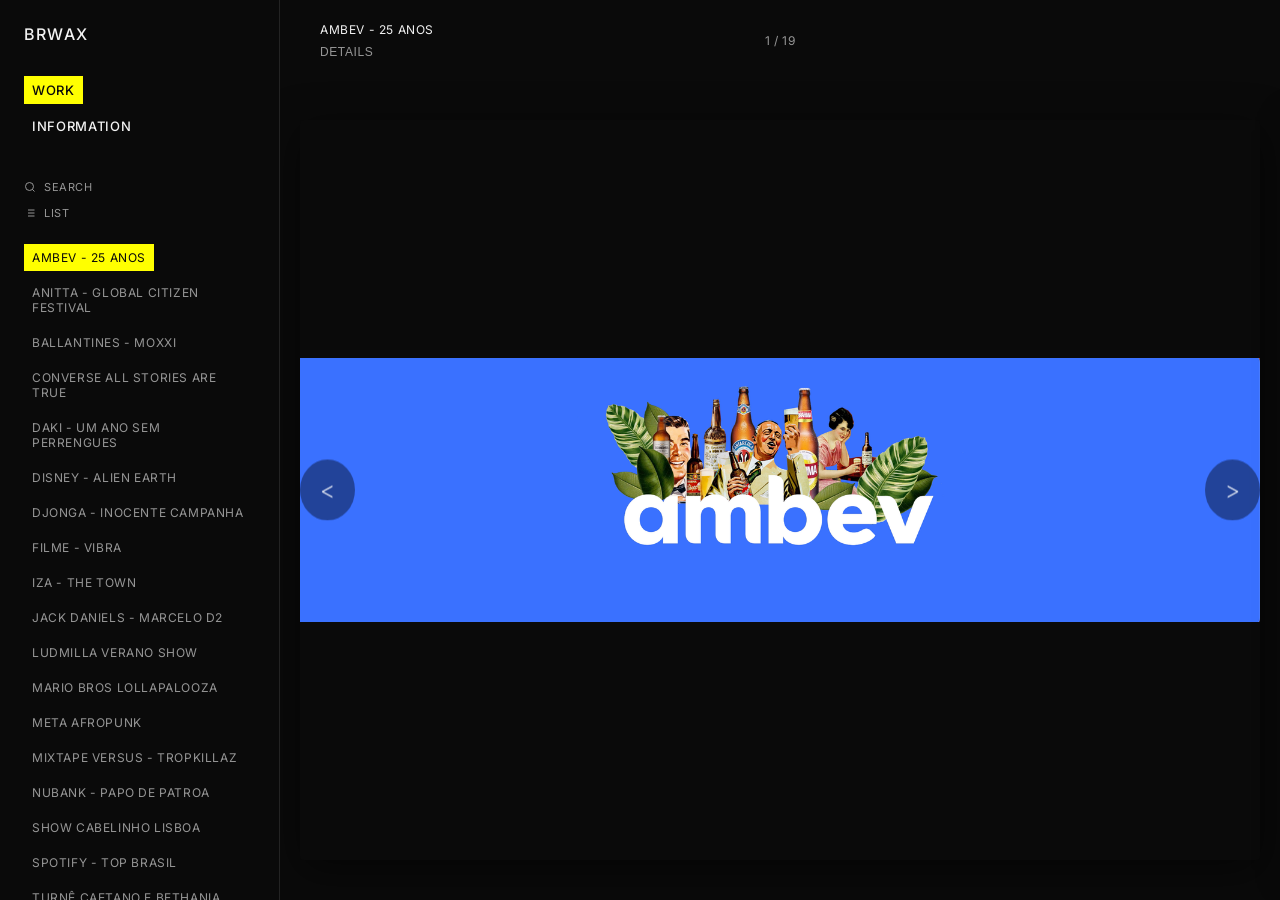
==== index.html @ b6d5f6b3 "Initial commit - Gallery Site" ====
﻿<!DOCTYPE html>
<html lang="en">

<head>
    <meta charset="UTF-8">
    <meta name="viewport" content="width=device-width, initial-scale=1.0">
    <title>BRWAX MIXED MEDIA</title>
    <link rel="preconnect" href="https://fonts.googleapis.com">
    <link rel="preconnect" href="https://fonts.gstatic.com" crossorigin>
    <link href="https://fonts.googleapis.com/css2?family=Inter:wght@300;400;500;600;700&display=swap" rel="stylesheet">
    <link rel="stylesheet" href="styles.css?v=9">
</head>

<body>
    <!-- INTRO OVERLAY -->
    <div id="intro-overlay">
        <img src="BRWAX MIXED MEDIA.png" alt="BRWAX" class="intro-logo">
    </div>

    <div id="app">
        <!-- SIDEBAR -->
        <aside class="sidebar">
            <div class="sidebar-header">
                <div class="logo">BRWAX</div>
                <nav class="main-nav">
                    <a href="#" class="nav-item active">WORK</a>
                    <a href="#" class="nav-item">INFORMATION</a>
                </nav>
                <div class="sub-nav">
                    <a href="#" class="sub-item">
                        <svg width="12" height="12" viewBox="0 0 24 24" fill="none" stroke="currentColor"
                            stroke-width="2">
                            <circle cx="11" cy="11" r="8"></circle>
                            <line x1="21" y1="21" x2="16.65" y2="16.65"></line>
                        </svg>
                        SEARCH
                    </a>
                    <a href="#" class="sub-item">
                        <svg width="12" height="12" viewBox="0 0 24 24" fill="none" stroke="currentColor"
                            stroke-width="2">
                            <line x1="8" y1="6" x2="21" y2="6"></line>
                            <line x1="8" y1="12" x2="21" y2="12"></line>
                            <line x1="8" y1="18" x2="21" y2="18"></line>
                            <line x1="3" y1="6" x2="3.01" y2="6"></line>
                            <line x1="3" y1="12" x2="3.01" y2="12"></line>
                            <line x1="3" y1="18" x2="3.01" y2="18"></line>
                        </svg>
                        LIST
                    </a>
                </div>
            </div>

            <div class="project-list-container" id="sidebar-projects">
                <!-- Dynamically populated thumbnails -->
            </div>
        </aside>

        <!-- MAIN CONTENT -->
        <main class="main-content">
            <header class="content-header">
                <div class="header-left">
                    <div class="project-title" id="current-project-title">LOADING...</div>
                    <button class="details-btn">DETAILS</button>
                </div>
                <div class="project-counter" id="project-counter">0 / 0</div>
                <div class="header-right"></div>
            </header>

            <div class="image-viewer-wrapper">
                <button class="nav-arrow left-arrow" id="nav-left">&lt;</button>
                <div class="image-viewer" id="image-scroll-container">
                    <!-- Images will be injected here dynamically -->
                </div>
                <button class="nav-arrow right-arrow" id="nav-right">&gt;</button>
            </div>

            <div class="details-panel" id="details-panel">
                <div class="details-inner">
                    <div class="details-meta">
                        <span id="detail-year">2024</span>
                        <span id="detail-services">SERVICES</span>
                    </div>
                    <p id="detail-description">Description goes here.</p>
                </div>
            </div>
        </main>
    </div>

    <script src="script.js?v=9"></script>
</body>

</html>
---- styles.css ----
* {
    margin: 0;
    padding: 0;
    box-sizing: border-box;
}

body {
    font-family: 'Inter', sans-serif;
    -webkit-font-smoothing: antialiased;
    color: #f2f2f2;
    background-color: #0a0a0a;
    overflow: hidden;
    height: 100vh;
}

/* ===== INTRO — SOFT FADE + GLIDE ===== */
#intro-overlay {
    position: fixed;
    inset: 0;
    z-index: 9999;
    display: flex;
    align-items: center;
    justify-content: center;
    background: #0a0a0a;
    pointer-events: none;
    opacity: 1;
    transition: opacity 0.6s cubic-bezier(0.4, 0, 0, 1);
}

#intro-overlay.exit {
    opacity: 0;
}

.intro-logo {
    width: 260px;
    height: auto;
    opacity: 0;
    filter: invert(0);
    transform: translateY(8px);
    animation: intro-glide-in 0.5s cubic-bezier(0.4, 0, 0, 1) 0.1s forwards;
}

@keyframes intro-glide-in {
    to {
        opacity: 1;
        transform: translateY(0);
    }
}

#intro-overlay.exit .intro-logo {
    opacity: 0;
    transform: translateY(-12px) scale(1.02);
    transition: opacity 0.5s cubic-bezier(0.4, 0, 0, 1),
        transform 0.5s cubic-bezier(0.4, 0, 0, 1);
}

#app {
    display: flex;
    width: 100vw;
    height: 100vh;
}

/* SIDEBAR */
.sidebar {
    width: 280px;
    height: 100vh;
    border-right: 1px solid rgba(255, 255, 255, 0.1);
    display: flex;
    flex-direction: column;
    background: #0a0a0a;
    z-index: 10;
}

.sidebar-header {
    padding: 24px;
}

.logo {
    font-size: 16px;
    font-weight: 500;
    letter-spacing: 0.1em;
    margin-bottom: 32px;
    color: #f2f2f2;
    text-transform: uppercase;
}

.main-nav {
    display: flex;
    flex-direction: column;
    gap: 8px;
    margin-bottom: 40px;
}

.nav-item {
    text-decoration: none;
    color: #f2f2f2;
    font-size: 13px;
    font-weight: 500;
    letter-spacing: 0.05em;
    padding: 6px 8px;
    display: inline-block;
    align-self: flex-start;
}

.nav-item.active {
    background-color: #FFFF00;
    color: #0a0a0a;
}

.sub-nav {
    display: flex;
    flex-direction: column;
    gap: 12px;
}

.sub-item {
    text-decoration: none;
    color: #f2f2f2;
    font-size: 11px;
    display: flex;
    align-items: center;
    gap: 8px;
    opacity: 0.6;
    letter-spacing: 0.05em;
}

.sub-item:hover {
    opacity: 1;
}

.project-list-container {
    flex: 1;
    overflow-y: auto;
    padding: 0 24px 24px;
    display: flex;
    flex-direction: column;
    gap: 8px;
}

.project-list-container::-webkit-scrollbar {
    width: 4px;
}

.project-list-container::-webkit-scrollbar-thumb {
    background: rgba(255, 255, 255, 0.2);
}

.sidebar-list-item {
    cursor: pointer;
    font-size: 12px;
    color: #f2f2f2;
    opacity: 0.6;
    transition: opacity 0.2s, background-color 0.2s;
    padding: 6px 8px;
    text-transform: uppercase;
    letter-spacing: 0.05em;
    align-self: flex-start;
}

.sidebar-list-item:hover {
    opacity: 1;
}

.sidebar-list-item.active {
    opacity: 1;
    background-color: #FFFF00;
    color: #0a0a0a;
}


/* MAIN CONTENT */
.main-content {
    flex: 1;
    display: flex;
    flex-direction: column;
    position: relative;
    height: 100vh;
}

.content-header {
    height: 80px;
    display: flex;
    align-items: center;
    justify-content: space-between;
    padding: 0 40px;
    font-size: 12px;
    letter-spacing: 0.05em;
    text-transform: uppercase;
    color: #f2f2f2;
}

.header-left {
    flex: 1;
    display: flex;
    flex-direction: column;
    align-items: flex-start;
    justify-content: center;
    gap: 8px;
}

.project-counter {
    width: 100px;
    text-align: center;
    opacity: 0.6;
}

.header-right {
    flex: 1;
}

.details-btn {
    text-align: left;
    padding: 0;
    margin: 0;
    background: none;
    border: none;
    font-size: 12px;
    letter-spacing: 0.05em;
    cursor: pointer;
    opacity: 0.6;
    color: #f2f2f2;
}

.details-btn:hover {
    opacity: 1;
}

.image-viewer-wrapper {
    flex: 1;
    position: relative;
    display: flex;
    align-items: center;
    justify-content: center;
    width: 100%;
    height: 100%;
    overflow: hidden;
}

.nav-arrow {
    position: absolute;
    top: 50%;
    transform: translateY(-50%);
    background: rgba(0, 0, 0, 0.4);
    color: rgba(255, 255, 255, 0.8);
    border: none;
    font-size: 24px;
    padding: 16px 20px;
    cursor: pointer;
    z-index: 10;
    transition: all 0.3s ease;
    font-family: inherit;
    font-weight: 300;
    user-select: none;
    border-radius: 50%;
    display: flex;
    align-items: center;
    justify-content: center;
    backdrop-filter: blur(4px);
}

.nav-arrow:hover {
    color: #fff;
    background: rgba(0, 0, 0, 0.8);
}

.left-arrow {
    left: 20px;
}

.right-arrow {
    right: 20px;
}

.image-viewer {
    width: 100%;
    height: 100%;
    display: flex;
    flex-direction: row;
    align-items: center;
    justify-content: flex-start;
    padding: 0;
    overflow-x: hidden;
    /* Hide scrollbar entirely */
    overflow-y: hidden;
    position: relative;
    gap: 0;
    scroll-snap-type: x mandatory;
    scroll-behavior: smooth;
}

.image-slide {
    height: 100%;
    width: 100%;
    flex: 0 0 100%;
    scroll-snap-align: center;
    display: flex;
    align-items: center;
    justify-content: center;
    padding: 20px;
}

.image-viewer img {
    width: 100%;
    max-width: 1200px;
    height: 100%;
    max-height: calc(100vh - 160px);
    aspect-ratio: 16 / 9;
    object-fit: contain;
    transition: opacity 0.4s ease;
    opacity: 0;
    box-shadow: 0 10px 40px rgba(0, 0, 0, 0.5);
    border-radius: 4px;
}

.details-panel {
    position: absolute;
    top: 80px;
    left: 0;
    width: 100%;
    background: rgba(10, 10, 10, 0.95);
    padding: 40px;
    opacity: 0;
    pointer-events: none;
    transition: opacity 0.3s ease;
    backdrop-filter: blur(5px);
    z-index: 5;
    max-height: calc(100vh - 80px);
    overflow-y: auto;
}

.details-panel.active {
    opacity: 1;
    pointer-events: auto;
}

.details-inner {
    max-width: 800px;
}

.details-meta {
    font-size: 11px;
    letter-spacing: 0.05em;
    margin-bottom: 24px;
    opacity: 0.6;
    display: flex;
    gap: 24px;
    color: #f2f2f2;
}

.details-panel p {
    font-size: 14px;
    line-height: 1.6;
    max-width: 600px;
    color: #f2f2f2;
}

@media (max-width: 768px) {
    #app {
        flex-direction: column;
    }

    .sidebar {
        width: 100%;
        height: auto;
        border-right: none;
        border-bottom: 1px solid rgba(255, 255, 255, 0.1);
    }

    .project-list-container {
        display: none;
    }

    .main-content {
        height: calc(100vh - 160px);
    }

    .content-header {
        padding: 0 20px;
    }

    .image-viewer {
        padding: 20px;
    }
}
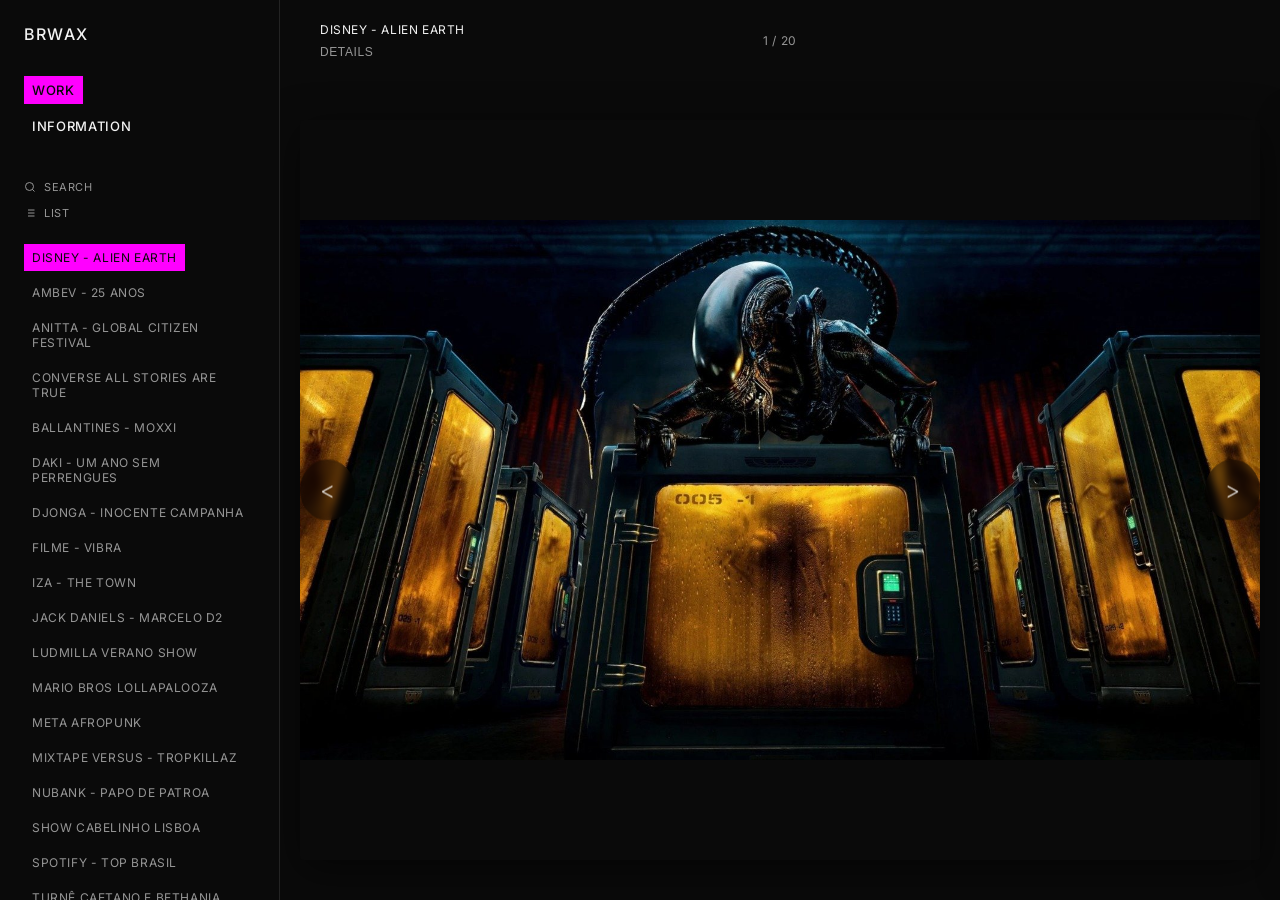
==== commit bc482297: "style(logo): update main logo file" ====
--- a/index.html
+++ b/index.html
@@ -14,7 +14,7 @@
 <body>
     <!-- INTRO OVERLAY -->
     <div id="intro-overlay">
-        <img src="BRWAX MIXED MEDIA.png" alt="BRWAX" class="intro-logo">
+        <img src="brwax-logo.png" alt="BRWAX" class="intro-logo">
     </div>
 
     <div id="app">
--- a/styles.css
+++ b/styles.css
@@ -103,7 +103,7 @@
 }
 
 .nav-item.active {
-    background-color: #FFFF00;
+    background-color: #ff00ff;
     color: #0a0a0a;
 }
 
@@ -163,7 +163,7 @@
 
 .sidebar-list-item.active {
     opacity: 1;
-    background-color: #FFFF00;
+    background-color: #ff00ff;
     color: #0a0a0a;
 }
 
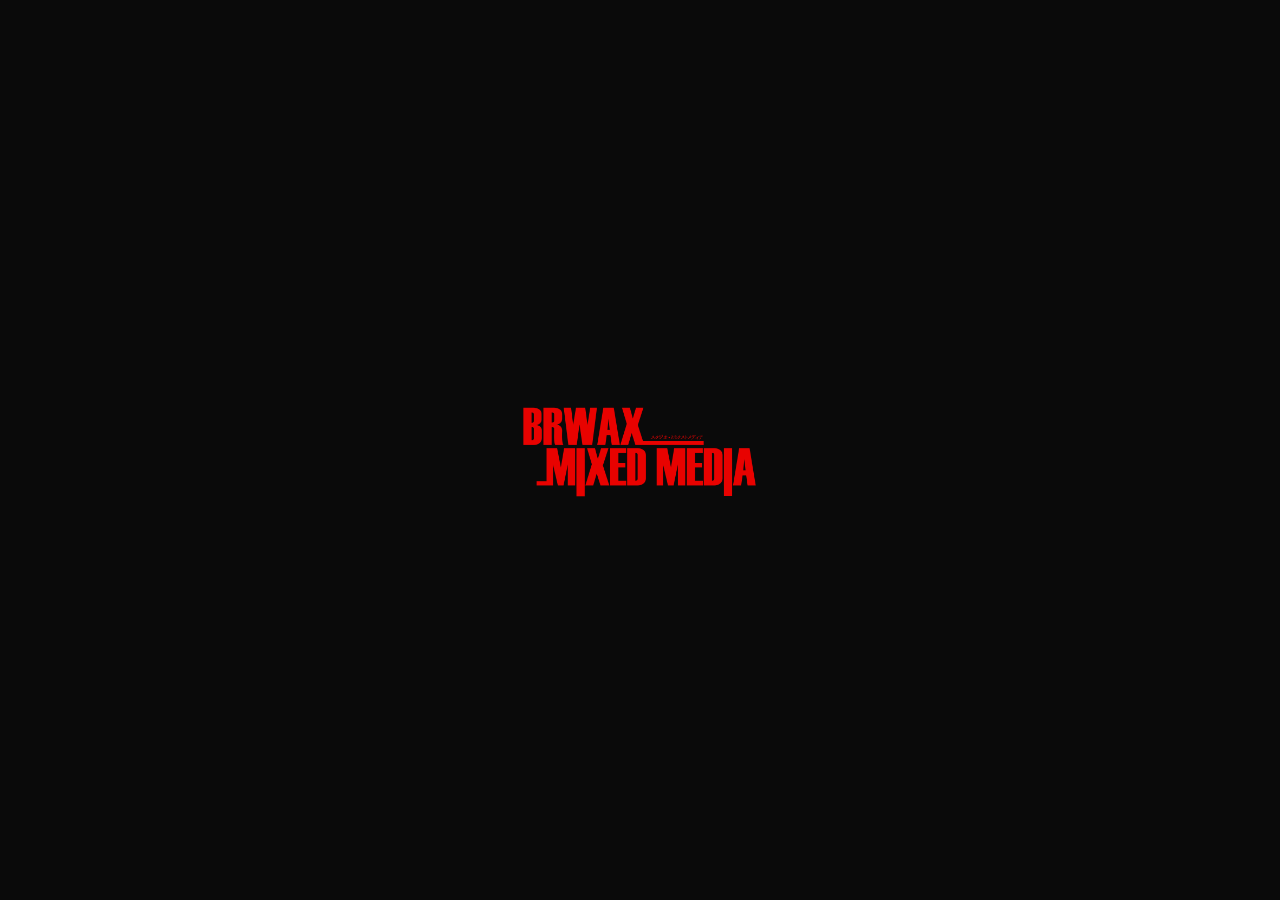
==== commit c7579b6d: "fix(logo): correct path to new logo inside assets directory" ====
--- a/index.html
+++ b/index.html
@@ -14,7 +14,7 @@
 <body>
     <!-- INTRO OVERLAY -->
     <div id="intro-overlay">
-        <img src="brwax-logo.png" alt="BRWAX" class="intro-logo">
+        <img src="assets/brwax-logo.png" alt="BRWAX" class="intro-logo">
     </div>
 
     <div id="app">
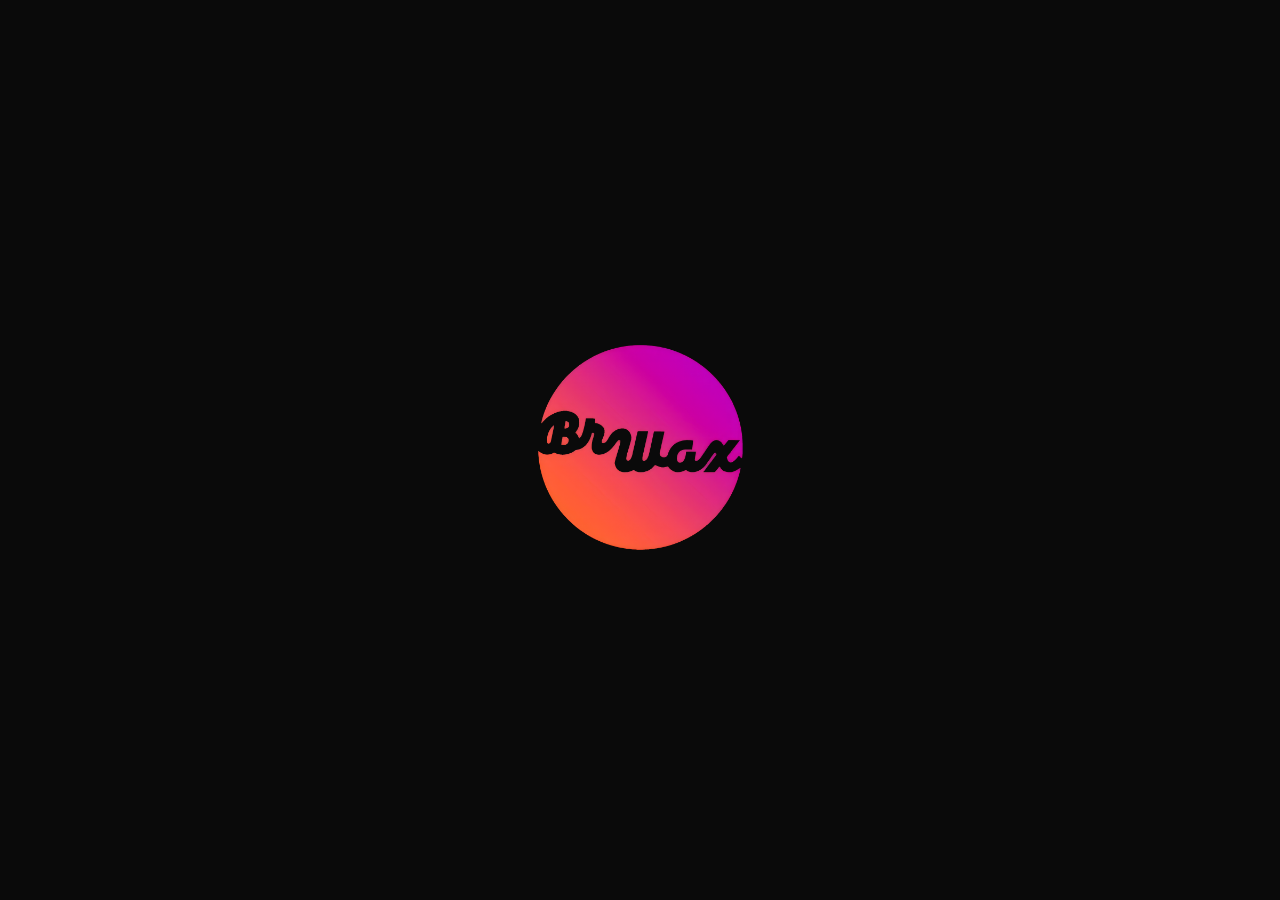
==== commit cbc2cb69: "Feature: Add Information modal with CMS integration" ====
--- a/index.html
+++ b/index.html
@@ -23,8 +23,8 @@
             <div class="sidebar-header">
                 <div class="logo">BRWAX</div>
                 <nav class="main-nav">
-                    <a href="#" class="nav-item active">WORK</a>
-                    <a href="#" class="nav-item">INFORMATION</a>
+                    <a href="#" class="nav-item active" id="nav-work-btn">WORK</a>
+                    <a href="#" class="nav-item" id="nav-info-btn">INFORMATION</a>
                 </nav>
                 <div class="sub-nav">
                     <a href="#" class="sub-item">
@@ -86,6 +86,14 @@
         </main>
     </div>
 
+    <!-- INFORMATION MODAL -->
+    <div id="info-modal" class="info-modal-overlay">
+        <div class="info-modal-content">
+            <button id="close-info-btn" class="info-close-btn">&times;</button>
+            <div id="info-text-container" class="info-text">Carregando...</div>
+        </div>
+    </div>
+
     <script src="script.js?v=9"></script>
 </body>
 
--- a/styles.css
+++ b/styles.css
@@ -32,7 +32,7 @@
 }
 
 .intro-logo {
-    width: 260px;
+    width: 1024px;
     height: auto;
     opacity: 0;
     filter: invert(0);
@@ -310,6 +310,9 @@
     opacity: 0;
     box-shadow: 0 10px 40px rgba(0, 0, 0, 0.5);
     border-radius: 4px;
+    -webkit-transform: translateZ(0);
+    transform: translateZ(0);
+    will-change: opacity, transform;
 }
 
 .details-panel {
@@ -354,6 +357,71 @@
     color: #f2f2f2;
 }
 
+/* ===== INFORMATION MODAL ===== */
+.info-modal-overlay {
+    position: fixed;
+    inset: 0;
+    z-index: 9000;
+    background: rgba(10, 10, 10, 0.5);
+    backdrop-filter: blur(12px);
+    -webkit-backdrop-filter: blur(12px);
+    display: flex;
+    align-items: center;
+    justify-content: center;
+    opacity: 0;
+    pointer-events: none;
+    transition: opacity 0.4s cubic-bezier(0.16, 1, 0.3, 1);
+}
+
+.info-modal-overlay.active {
+    opacity: 1;
+    pointer-events: auto;
+}
+
+.info-modal-content {
+    background: rgba(15, 15, 15, 0.6);
+    border: 1px solid rgba(255, 255, 255, 0.05);
+    padding: 60px;
+    max-width: 500px;
+    width: 90%;
+    position: relative;
+    transform: translateY(10px) scale(0.98);
+    transition: transform 0.4s cubic-bezier(0.16, 1, 0.3, 1);
+}
+
+.info-modal-overlay.active .info-modal-content {
+    transform: translateY(0) scale(1);
+}
+
+.info-close-btn {
+    position: absolute;
+    top: 20px;
+    right: 20px;
+    background: none;
+    border: none;
+    color: #f2f2f2;
+    font-size: 24px;
+    cursor: pointer;
+    font-weight: 300;
+    line-height: 1;
+    opacity: 0.4;
+    transition: opacity 0.2s;
+    font-family: inherit;
+}
+
+.info-close-btn:hover {
+    opacity: 1;
+}
+
+.info-text {
+    font-size: 13px;
+    line-height: 1.8;
+    color: #f2f2f2;
+    font-weight: 300;
+    white-space: pre-wrap;
+    letter-spacing: 0.02em;
+}
+
 @media (max-width: 768px) {
     #app {
         flex-direction: column;
@@ -366,19 +434,82 @@
         border-bottom: 1px solid rgba(255, 255, 255, 0.1);
     }
 
+    .sidebar-header {
+        padding: 16px 20px 10px 20px;
+        position: relative;
+    }
+
+    .logo {
+        margin-bottom: 16px;
+    }
+
+    .main-nav {
+        position: absolute;
+        top: 16px;
+        right: 20px;
+        flex-direction: column;
+        gap: 8px;
+        margin-bottom: 0;
+        align-items: flex-end;
+    }
+
+    .main-nav .nav-item {
+        align-self: flex-end;
+    }
+
     .project-list-container {
+        display: flex;
+        flex-direction: row;
+        overflow-x: auto;
+        white-space: nowrap;
+        padding: 10px 20px;
+        border-top: 1px solid rgba(255, 255, 255, 0.1);
+        -webkit-overflow-scrolling: touch;
+        scrollbar-width: none;
+    }
+
+    .project-list-container::-webkit-scrollbar {
         display: none;
     }
 
+    .sidebar-list-item {
+        flex: 0 0 auto;
+    }
+
     .main-content {
-        height: calc(100vh - 160px);
+        height: calc(100vh - 120px);
     }
 
     .content-header {
         padding: 0 20px;
+        height: 60px;
+        position: relative;
+    }
+
+    .details-btn {
+        position: absolute;
+        right: 20px;
+        top: 50%;
+        transform: translateY(-50%);
+    }
+
+    .image-viewer-wrapper {
+        align-items: flex-start;
+        margin-top: -30px;
     }
 
     .image-viewer {
-        padding: 20px;
+        padding: 10px 20px;
+        overflow-x: auto;
+        -webkit-overflow-scrolling: touch;
+        scrollbar-width: none;
+    }
+
+    .image-viewer::-webkit-scrollbar {
+        display: none;
+    }
+
+    .info-modal-content {
+        padding: 40px 24px;
     }
 }
